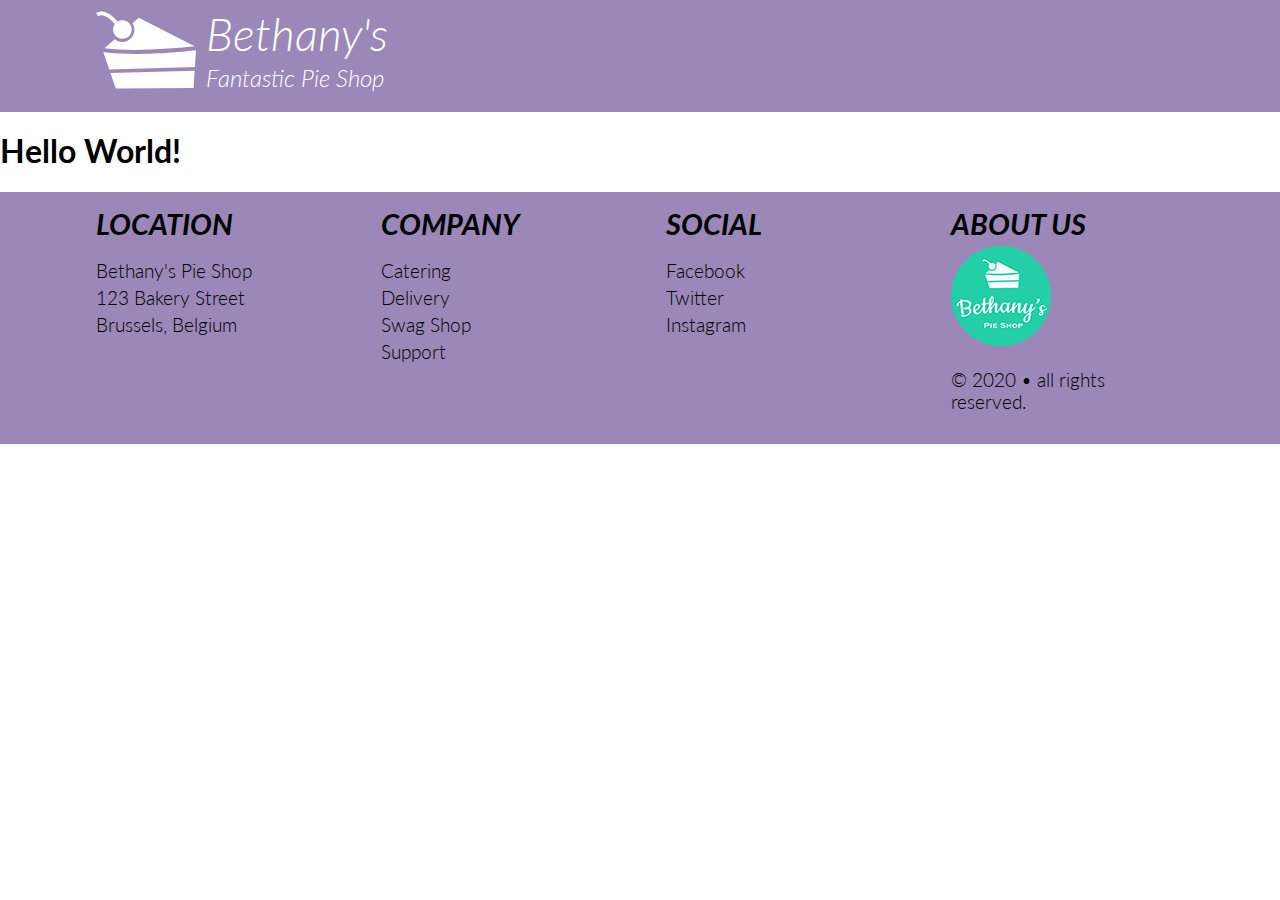
==== index.html @ 9b8a1a60 "init project" ====
<!doctype html>
<html lang="en">

<head>
  <meta charset="UTF-8">
  <meta name="viewport" content="width=device-width, initial-scale=1, maximum-scale=1">

  <link href="https://fonts.googleapis.com/css2?family=Lato:ital,wght@0,300;0,700;1,300&display=swap" rel="stylesheet">

  <link href="css/normalize.css" rel="stylesheet">
  <link href="css/small.css" rel="stylesheet">
  <link href="css/medium.css" rel="stylesheet">
  <link href="css/large.css" rel="stylesheet">

  <title>Home | Bethany's Pie Shop</title>
</head>

<body>
  <header class="clearfix">
    <div class="row limited">
      <section class="column small-12">
        <img src="images/logo.svg" alt="Bethany's Pie Shop Logo">
        <h1>Bethany's</h1>
        <h2>Fantastic Pie Shop</h2>
      </section>
    </div> <!-- end row -->
  </header>

  <nav>

  </nav>

  <main>
    <h1>Hello World!</h1>
  </main>

  <footer class="clearfix">
    <div class="row limited">

      <section class="column small-12 medium-6 large-3">
        <h2>Location</h2>
        <ul>
          <li>Bethany's Pie Shop</li>
          <li>123 Bakery Street</li>
          <li>Brussels, Belgium</li>
        </ul>
      </section>
      <section class="column small-12 medium-6 large-3">
        <h2>Company</h2>
        <ul>
          <li>Catering</li>
          <li>Delivery</li>
          <li>Swag Shop</li>
          <li>Support</li>
        </ul>
      </section>
      <section class="column small-12 medium-6 large-3">
        <h2>Social</h2>
        <ul>
          <li>Facebook</li>
          <li>Twitter</li>
          <li>Instagram</li>
        </ul>
      </section>
      <section class="column small-12 medium-6 large-3">
        <h2>About Us</h2>
        <img src="images/logo2.png" alt="logo">
        <p>&copy; 2020 &bull; all rights reserved.</p>
      </section>
    </div> <!-- end row -->
  </footer>


</body>

</html>
---- css/small.css ----
html {-webkit-text-size-adjust: 100%; -ms-text-size-adjust: 100%;}

* { -moz-box-sizing: border-box; -webkit-box-sizing: border-box; box-sizing: border-box; }


body {
    font-family: 'Lato', sans-serif;
    font-size: 16px;
    font-weight: 300;
}


/* GRID */
.row {clear: both;}
.limited {
    max-width: 1140px; 
    margin: auto;
}

.column {float: left; padding: 0 2vw; margin: 0 0 .75rem 0;}
.small-12 {width: 100%;}
.small-6 {width: 50%;}


/* header rules */
header {
    background-color: #9b87b8;
}
header img {
    float: left; 
    height: 85px;
    padding-right: 10px; 
    
}
header h1, header h2 {
    margin: 0;
    color: #fff; 
    font-weight: 300;
    font-style: italic;
}
header h1 { 
	padding: .5rem 0 0 0; 
	font-size: 1.95rem;
}
header h2{
	padding: .2rem 0 0 0; 
	font-size:1.05rem;    
}









footer {
    background-color: #9b87b8;
    font-size: 1.2rem;
}
footer h2 {
    font-style: italic;
    text-transform: uppercase;
    margin: 1rem 0 .3rem 0;
}
footer ul {
    list-style-type: none;
    padding: 0;
     
}
footer li {padding-bottom: .3rem;}

/*----- Clearfix: Force an Element not to collapse -----*/
.clearfix:after {
  content: "";
  display: table;
  clear: both;
}
---- css/medium.css ----
@media only screen and (min-width: 768px) {
    
    header h1 {font-size: 2.85rem;}
    header h2 {font-size: 1.5rem; }
    header img {height: 100px;}
    
    
    
     /* GRID */
    .medium-6 {width: 50%;}
    .medium-4 {width: 33.33333%;}
    
} /* end of media query */
---- css/large.css ----
@media only screen and (min-width: 1024px) {
    
    
   /* GRID */
    .large-3 {width: 25%;}
    
    
    
    
} /* end of media query */
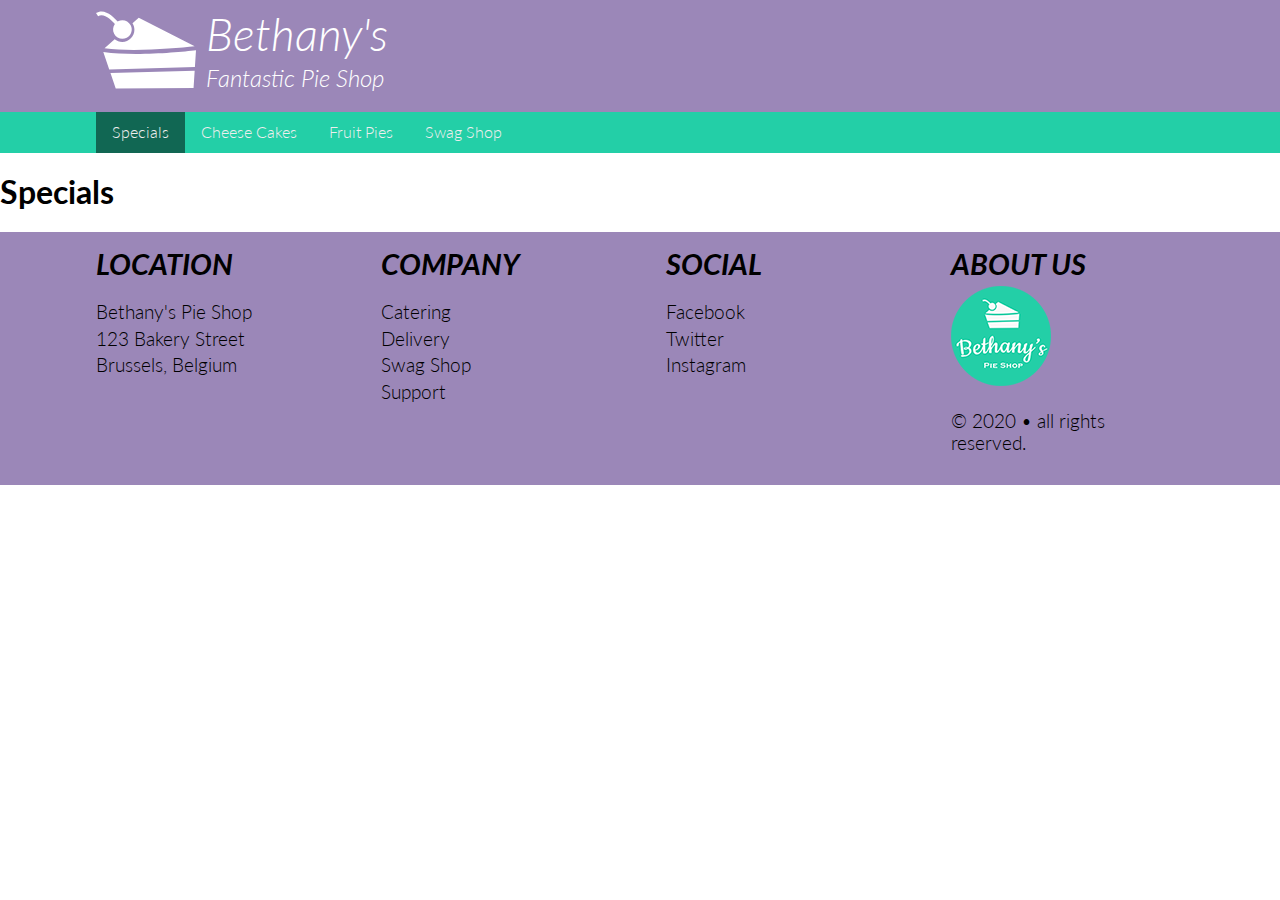
==== commit 3e6736f8: "update code" ====
--- a/index.html
+++ b/index.html
@@ -26,12 +26,20 @@
     </div> <!-- end row -->
   </header>
 
-  <nav>
-
+  <nav class="clearfix">
+    <div class="row limited">
+      <button id="btn-hamburger">&#9776;</button>
+      <ul id="nav-primary">
+        <li class="active"><a href="index.html">Specials</a></li>
+        <li><a href="cheeseCakes.html">Cheese Cakes</a></li>
+        <li><a href="fruitPies.html">Fruit Pies</a></li>
+        <li><a href="#">Swag Shop</a></li>
+      </ul>
+    </div>
   </nav>
 
   <main>
-    <h1>Hello World!</h1>
+    <h1>Specials</h1>
   </main>
 
   <footer class="clearfix">
@@ -70,7 +78,7 @@
     </div> <!-- end row -->
   </footer>
 
-
+  <script src="js/menuToggle.js"></script>
 </body>
 
 </html>--- a/css/small.css
+++ b/css/small.css
@@ -13,7 +13,7 @@
 /* GRID */
 .row {clear: both;}
 .limited {
-    max-width: 1140px; 
+    max-width: 1140px;
     margin: auto;
 }
 
@@ -27,33 +27,66 @@
     background-color: #9b87b8;
 }
 header img {
-    float: left; 
+    float: left;
     height: 85px;
-    padding-right: 10px; 
-    
+    padding-right: 10px;
+
 }
 header h1, header h2 {
     margin: 0;
-    color: #fff; 
+    color: #fff;
     font-weight: 300;
     font-style: italic;
 }
-header h1 { 
-	padding: .5rem 0 0 0; 
+header h1 {
+	padding: .5rem 0 0 0;
 	font-size: 1.95rem;
 }
 header h2{
-	padding: .2rem 0 0 0; 
-	font-size:1.05rem;    
+	padding: .2rem 0 0 0;
+	font-size:1.05rem;
 }
 
+/* navigation rules */
+button#btn-hamburger {
+    background: none;
+    border:none;
+    color: #fff;
+    font-size: 2.4rem;
+    cursor: pointer;
+    padding: 0 30px 0 2vw;
+}
 
+nav {
+  background: #23cfa7;
+}
 
+nav ul {
+  margin: 0;
+  padding: 0;
+}
 
+nav li {
+  list-style-type: none;
+}
 
+nav a {
+  display: block;
+  padding: .7rem 0;
+  color: #eee;
+  text-decoration: none;
+  text-align: center;
+}
 
+nav li.active {
+  background: rgba(0, 0, 0, 0.5);
+}
+nav a:hover {background-color: rgba(0,0,0,0.2);}
+nav ul.open {
+  display: block;
+}
 
-
+nav ul {display: none;}
 
 footer {
     background-color: #9b87b8;
@@ -67,7 +100,7 @@
 footer ul {
     list-style-type: none;
     padding: 0;
-     
+
 }
 footer li {padding-bottom: .3rem;}
 
--- a/css/medium.css
+++ b/css/medium.css
@@ -1,13 +1,17 @@
 @media only screen and (min-width: 768px) {
-    
+
     header h1 {font-size: 2.85rem;}
     header h2 {font-size: 1.5rem; }
     header img {height: 100px;}
-    
-    
-    
+
+
+
      /* GRID */
     .medium-6 {width: 50%;}
     .medium-4 {width: 33.33333%;}
-    
+
+      nav button {display: none;}
+    nav ul {display: block;}
+    nav li {width: 25%; float: left;}
+
 } /* end of media query */--- a/css/large.css
+++ b/css/large.css
@@ -1,10 +1,11 @@
 @media only screen and (min-width: 1024px) {
-    
-    
+
+
    /* GRID */
     .large-3 {width: 25%;}
-    
-    
-    
-    
+
+    nav ul {margin-left: 2vw;}
+    nav li {width:auto;}
+    nav a {padding: .7rem 1rem;}
+
 } /* end of media query */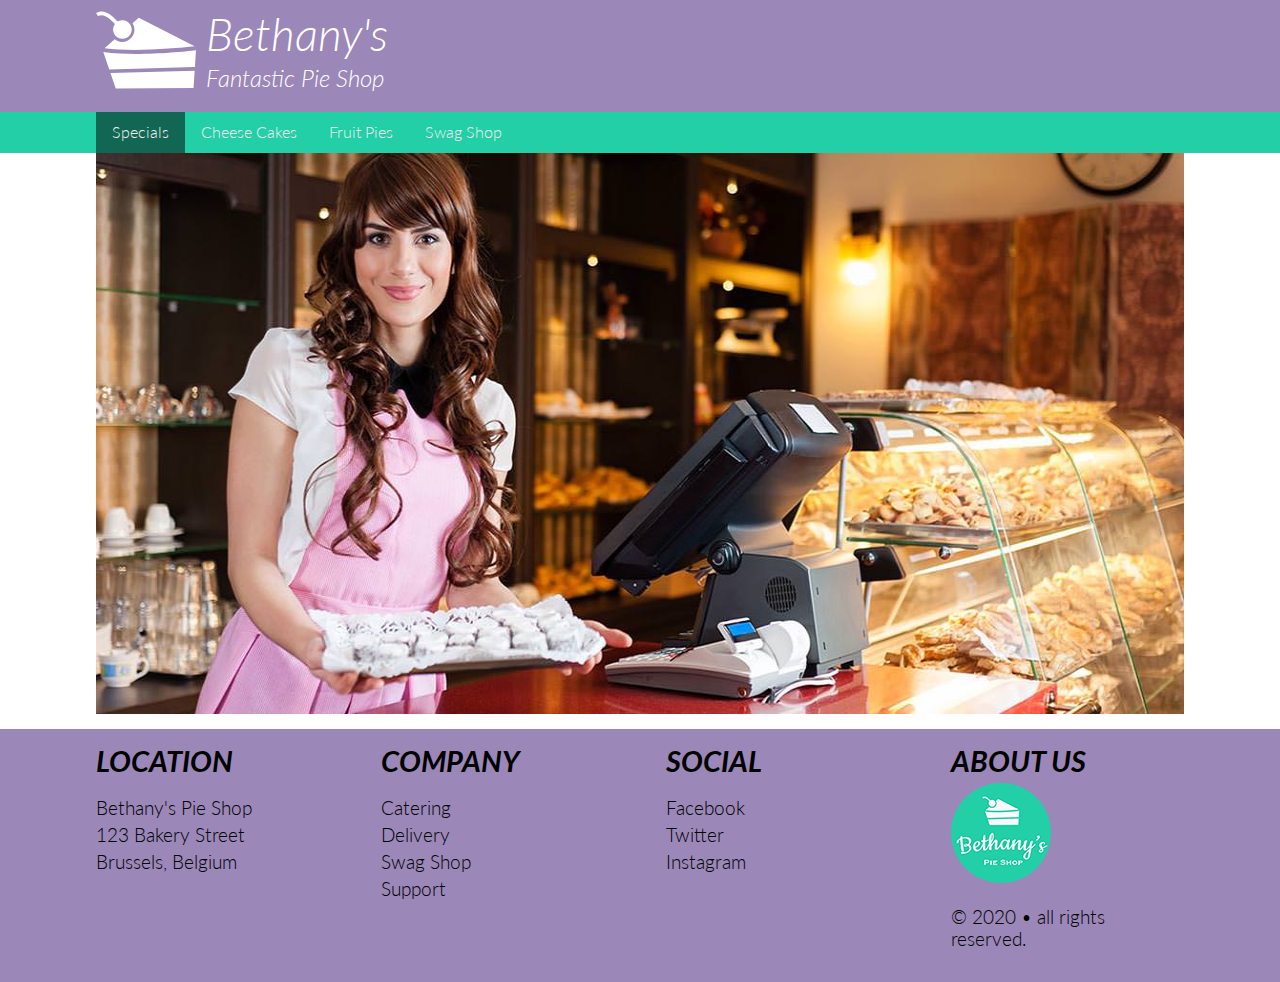
==== commit bca94144: "update here image" ====
--- a/index.html
+++ b/index.html
@@ -38,11 +38,15 @@
     </div>
   </nav>
 
-  <main>
-    <h1>Specials</h1>
+  <main class="clearfix">
+    <div class="row limited">
+      <section class="column">
+        <img src="./images/hero.jpg" alt="Bethany's Pie Here Image" width="1140" height="561">
+      </section>
+    </div>
   </main>
 
-  <footer class="clearfix">
+  <footer class=" clearfix">
     <div class="row limited">
 
       <section class="column small-12 medium-6 large-3">
--- a/css/small.css
+++ b/css/small.css
@@ -88,6 +88,8 @@
 
 nav ul {display: none;}
 
+main img {width: 100%;}
+
 footer {
     background-color: #9b87b8;
     font-size: 1.2rem;
